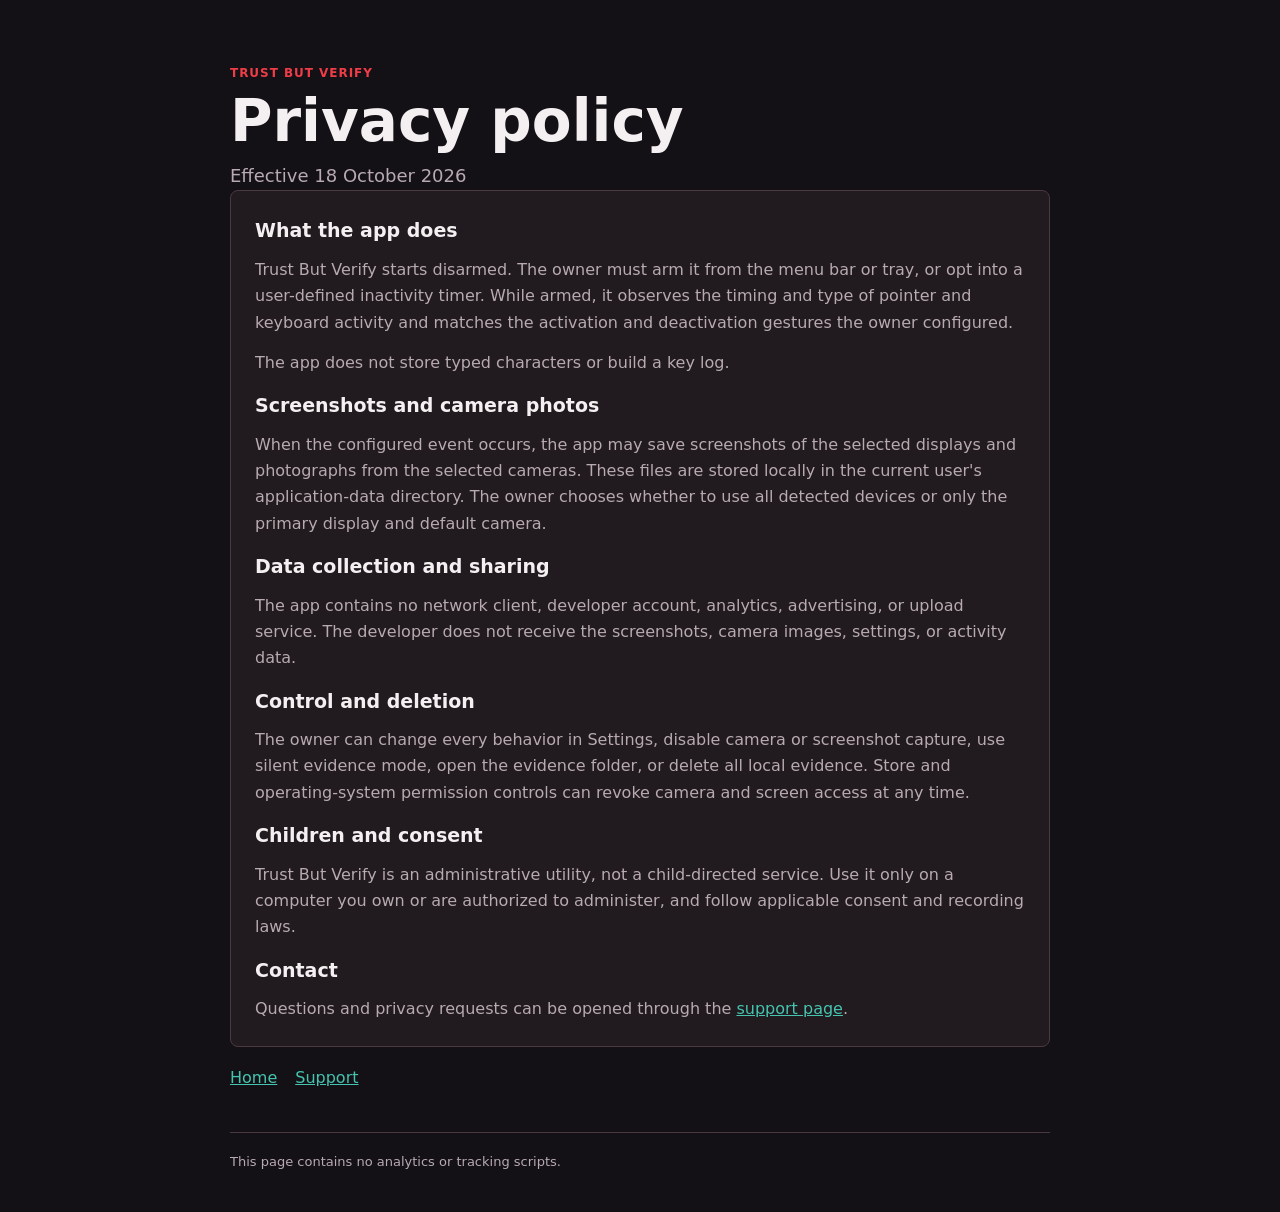
==== privacy.html @ 0c6c3376 "Publish Trust But Verify privacy and support pages" ====
<!doctype html>
<html lang="en">
<head>
  <meta charset="utf-8">
  <meta name="viewport" content="width=device-width, initial-scale=1">
  <title>Privacy Policy - Trust But Verify</title>
  <link rel="icon" href="icon.png">
  <link rel="stylesheet" href="styles.css">
</head>
<body>
  <main>
    <p class="eyebrow"><a href="index.html">Trust But Verify</a></p>
    <h1>Privacy policy</h1>
    <p class="lede">Effective 18 October 2026</p>
    <section class="panel prose">
      <h2>What the app does</h2>
      <p>Trust But Verify starts disarmed. The owner must arm it from the menu bar or tray, or opt into a user-defined inactivity timer. While armed, it observes the timing and type of pointer and keyboard activity and matches the activation and deactivation gestures the owner configured.</p>
      <p>The app does not store typed characters or build a key log.</p>
      <h2>Screenshots and camera photos</h2>
      <p>When the configured event occurs, the app may save screenshots of the selected displays and photographs from the selected cameras. These files are stored locally in the current user's application-data directory. The owner chooses whether to use all detected devices or only the primary display and default camera.</p>
      <h2>Data collection and sharing</h2>
      <p>The app contains no network client, developer account, analytics, advertising, or upload service. The developer does not receive the screenshots, camera images, settings, or activity data.</p>
      <h2>Control and deletion</h2>
      <p>The owner can change every behavior in Settings, disable camera or screenshot capture, use silent evidence mode, open the evidence folder, or delete all local evidence. Store and operating-system permission controls can revoke camera and screen access at any time.</p>
      <h2>Children and consent</h2>
      <p>Trust But Verify is an administrative utility, not a child-directed service. Use it only on a computer you own or are authorized to administer, and follow applicable consent and recording laws.</p>
      <h2>Contact</h2>
      <p>Questions and privacy requests can be opened through the <a href="support.html">support page</a>.</p>
    </section>
    <nav><a href="index.html">Home</a><a href="support.html">Support</a></nav>
    <footer>This page contains no analytics or tracking scripts.</footer>
  </main>
</body>
</html>
---- styles.css ----
:root {
  color-scheme: dark;
  --bg: #141116;
  --panel: #211a1e;
  --border: #4a3a40;
  --ink: #f4f0f2;
  --muted: #b7aab0;
  --red: #ef3d48;
  --teal: #45c4b0;
}

* { box-sizing: border-box; }

body {
  margin: 0;
  background: var(--bg);
  color: var(--ink);
  font: 16px/1.65 "Avenir Next", "Segoe UI Variable Text", system-ui, sans-serif;
}

main {
  width: min(820px, calc(100% - 40px));
  margin: 0 auto;
  padding: 64px 0 40px;
}

.brand {
  display: flex;
  gap: 24px;
  align-items: center;
  margin-bottom: 36px;
}

.brand img {
  border-radius: 20px;
  flex: 0 0 auto;
}

.eyebrow {
  margin: 0 0 7px;
  color: var(--red);
  font-size: 12px;
  font-weight: 700;
  letter-spacing: .08em;
  text-transform: uppercase;
}

.eyebrow a { color: inherit; text-decoration: none; }

h1 {
  margin: 0;
  font-size: clamp(36px, 7vw, 58px);
  line-height: 1.05;
  letter-spacing: 0;
}

h2 {
  margin: 0 0 10px;
  font-size: 19px;
}

p { margin: 0 0 14px; color: var(--muted); }
.prose p:last-child { margin-bottom: 0; }

.lede {
  margin: 9px 0 0;
  max-width: 640px;
  color: var(--muted);
  font-size: 18px;
}

.panel {
  padding: 24px;
  margin-bottom: 18px;
  border: 1px solid var(--border);
  border-radius: 8px;
  background: var(--panel);
}

.facts {
  display: grid;
  grid-template-columns: repeat(3, 1fr);
  gap: 12px;
  margin-bottom: 24px;
}

.facts div {
  padding: 17px;
  border: 1px solid var(--border);
  border-radius: 8px;
  background: var(--panel);
}

.facts strong { display: block; margin-bottom: 3px; }
.facts span { color: var(--muted); font-size: 14px; }

nav { display: flex; gap: 18px; }
a { color: var(--teal); }

.primary {
  display: inline-block;
  padding: 11px 18px;
  border-radius: 6px;
  color: white;
  background: var(--red);
  font-weight: 700;
  text-decoration: none;
}

footer {
  margin-top: 40px;
  padding-top: 18px;
  border-top: 1px solid var(--border);
  color: var(--muted);
  font-size: 13px;
}

@media (max-width: 620px) {
  main { padding-top: 36px; }
  .brand { align-items: flex-start; }
  .brand img { width: 76px; height: 76px; }
  .facts { grid-template-columns: 1fr; }
}
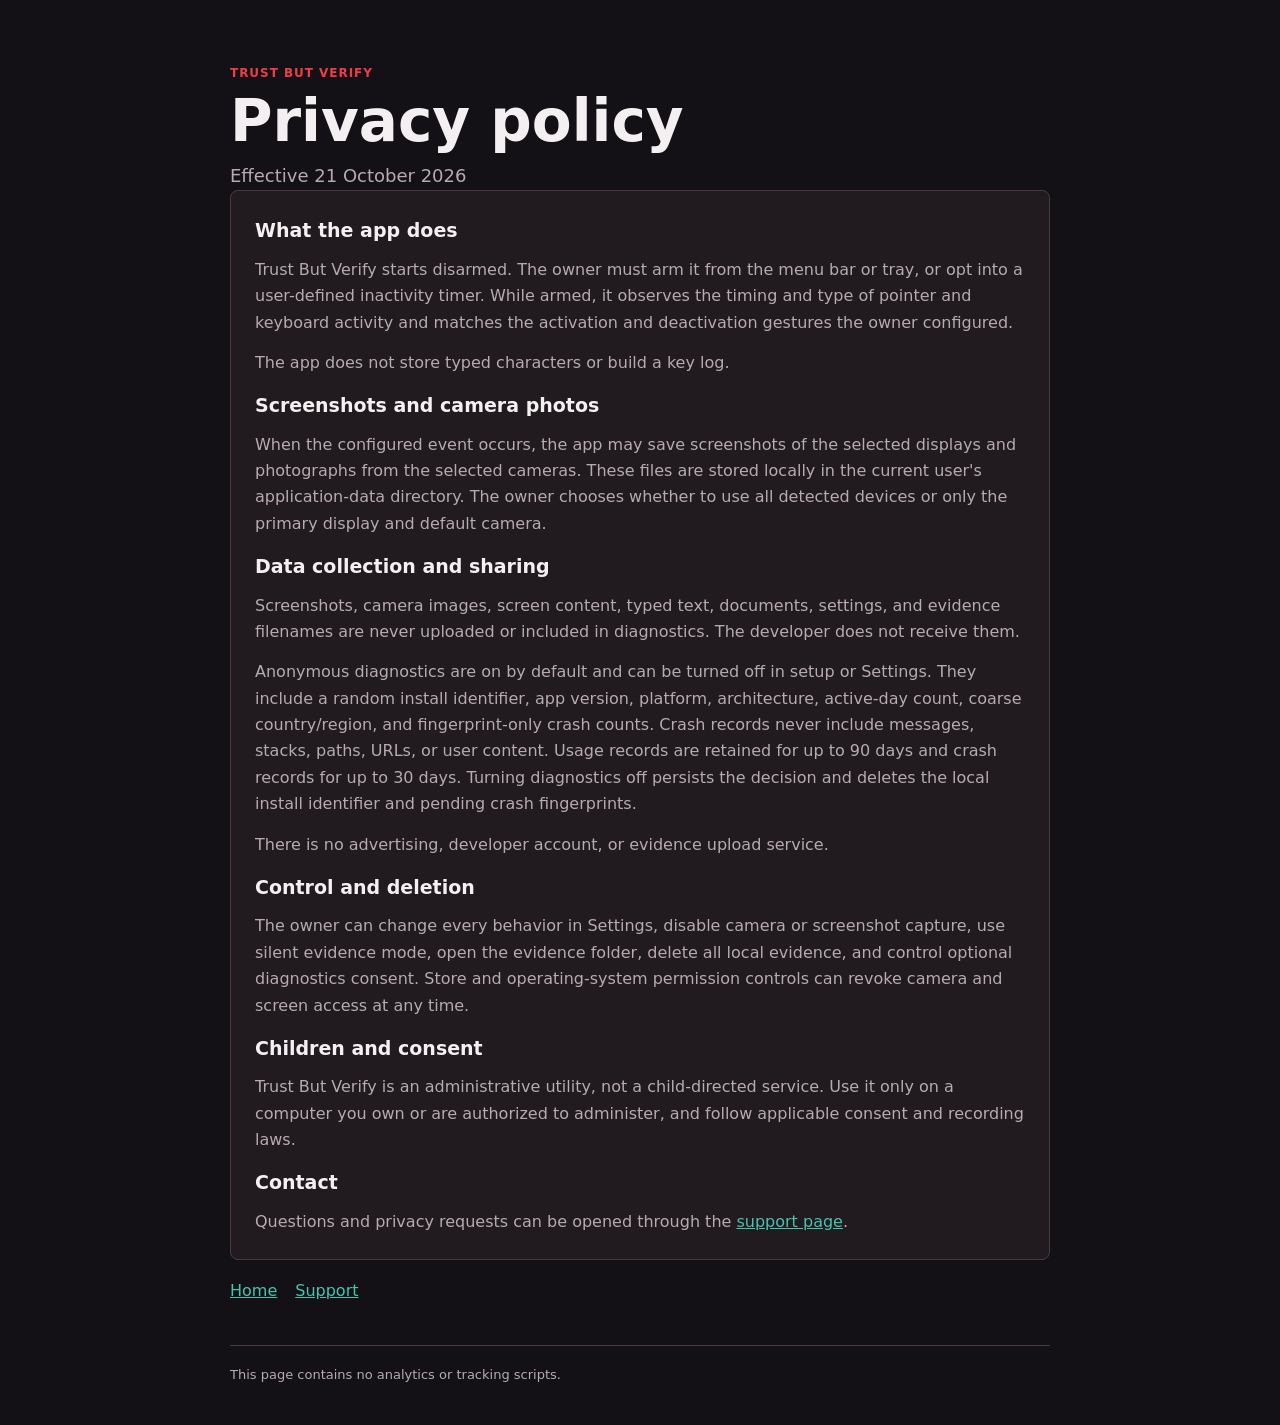
==== commit 58c1cbe3: "docs: disclose default-on anonymous diagnostics" ====
--- a/privacy.html
+++ b/privacy.html
@@ -11,7 +11,7 @@
   <main>
     <p class="eyebrow"><a href="index.html">Trust But Verify</a></p>
     <h1>Privacy policy</h1>
-    <p class="lede">Effective 18 October 2026</p>
+    <p class="lede">Effective 21 October 2026</p>
     <section class="panel prose">
       <h2>What the app does</h2>
       <p>Trust But Verify starts disarmed. The owner must arm it from the menu bar or tray, or opt into a user-defined inactivity timer. While armed, it observes the timing and type of pointer and keyboard activity and matches the activation and deactivation gestures the owner configured.</p>
@@ -19,9 +19,11 @@
       <h2>Screenshots and camera photos</h2>
       <p>When the configured event occurs, the app may save screenshots of the selected displays and photographs from the selected cameras. These files are stored locally in the current user's application-data directory. The owner chooses whether to use all detected devices or only the primary display and default camera.</p>
       <h2>Data collection and sharing</h2>
-      <p>The app contains no network client, developer account, analytics, advertising, or upload service. The developer does not receive the screenshots, camera images, settings, or activity data.</p>
+      <p>Screenshots, camera images, screen content, typed text, documents, settings, and evidence filenames are never uploaded or included in diagnostics. The developer does not receive them.</p>
+      <p>Anonymous diagnostics are on by default and can be turned off in setup or Settings. They include a random install identifier, app version, platform, architecture, active-day count, coarse country/region, and fingerprint-only crash counts. Crash records never include messages, stacks, paths, URLs, or user content. Usage records are retained for up to 90 days and crash records for up to 30 days. Turning diagnostics off persists the decision and deletes the local install identifier and pending crash fingerprints.</p>
+      <p>There is no advertising, developer account, or evidence upload service.</p>
       <h2>Control and deletion</h2>
-      <p>The owner can change every behavior in Settings, disable camera or screenshot capture, use silent evidence mode, open the evidence folder, or delete all local evidence. Store and operating-system permission controls can revoke camera and screen access at any time.</p>
+      <p>The owner can change every behavior in Settings, disable camera or screenshot capture, use silent evidence mode, open the evidence folder, delete all local evidence, and control optional diagnostics consent. Store and operating-system permission controls can revoke camera and screen access at any time.</p>
       <h2>Children and consent</h2>
       <p>Trust But Verify is an administrative utility, not a child-directed service. Use it only on a computer you own or are authorized to administer, and follow applicable consent and recording laws.</p>
       <h2>Contact</h2>
@@ -32,4 +34,3 @@
   </main>
 </body>
 </html>
-
--- a/styles.css
+++ b/styles.css
@@ -121,4 +121,3 @@
   .brand img { width: 76px; height: 76px; }
   .facts { grid-template-columns: 1fr; }
 }
-
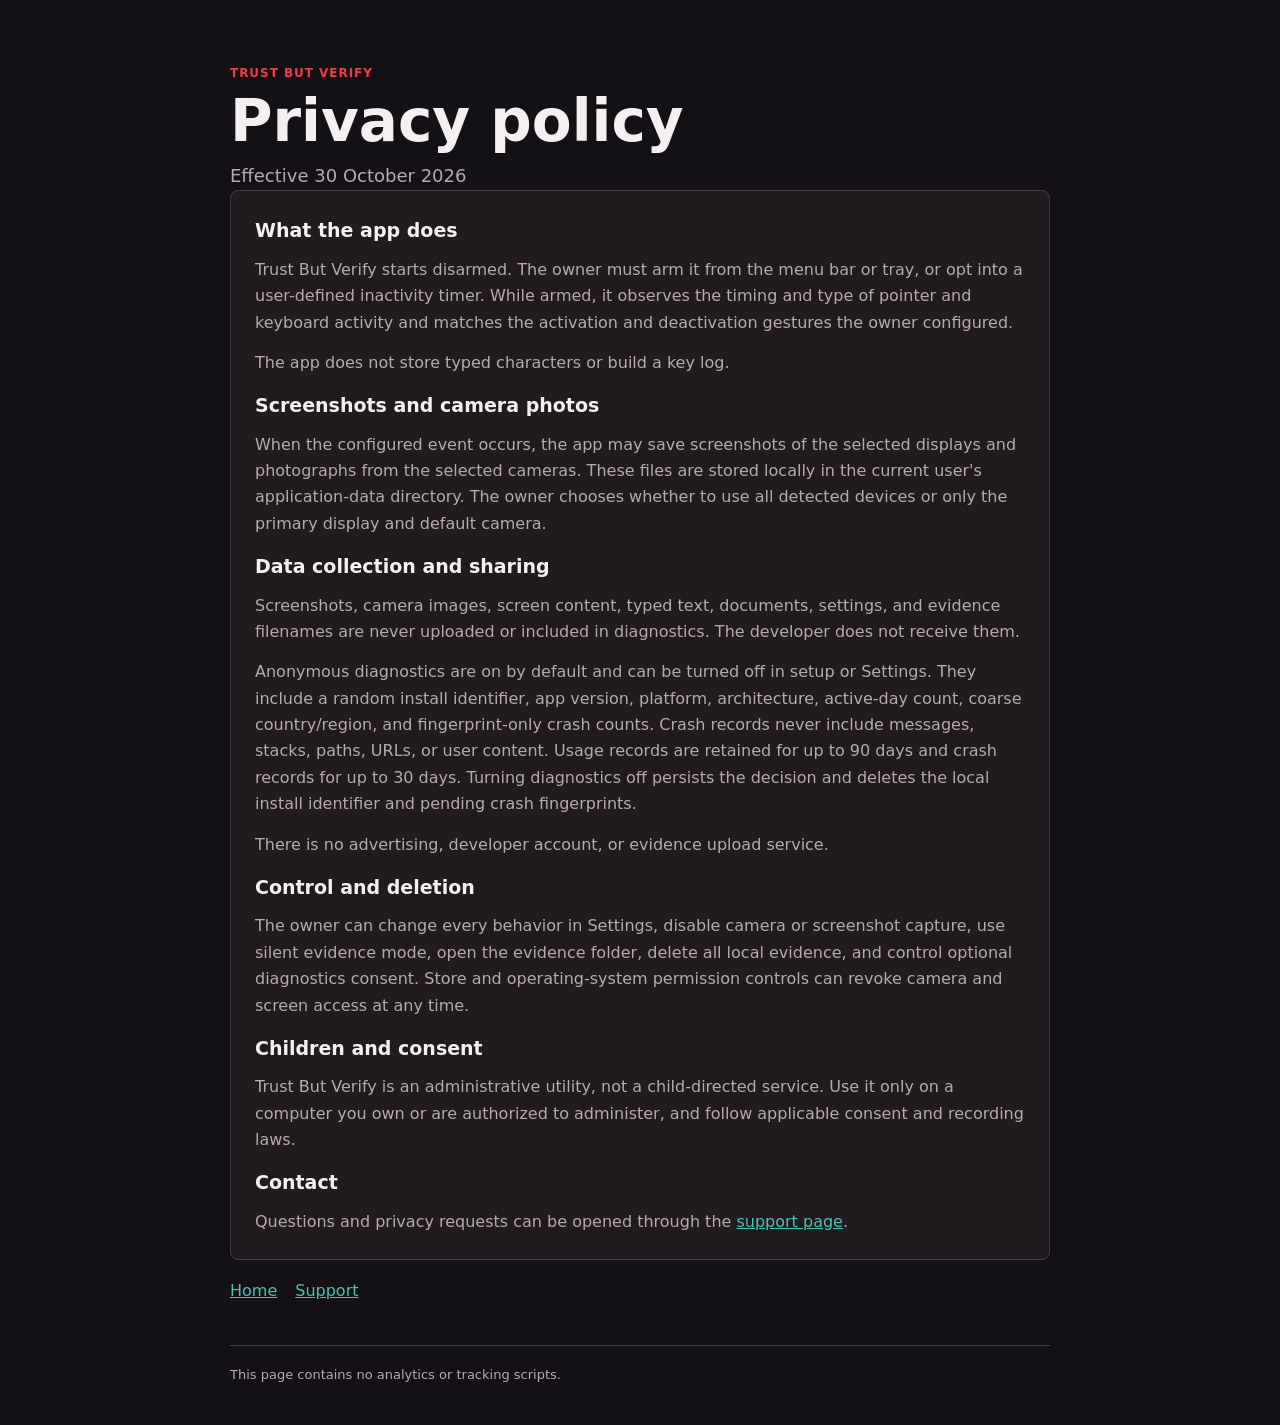
==== commit 6181d29a: "docs: date telemetry privacy disclosure" ====
--- a/privacy.html
+++ b/privacy.html
@@ -11,7 +11,7 @@
   <main>
     <p class="eyebrow"><a href="index.html">Trust But Verify</a></p>
     <h1>Privacy policy</h1>
-    <p class="lede">Effective 21 October 2026</p>
+    <p class="lede">Effective 30 October 2026</p>
     <section class="panel prose">
       <h2>What the app does</h2>
       <p>Trust But Verify starts disarmed. The owner must arm it from the menu bar or tray, or opt into a user-defined inactivity timer. While armed, it observes the timing and type of pointer and keyboard activity and matches the activation and deactivation gestures the owner configured.</p>
